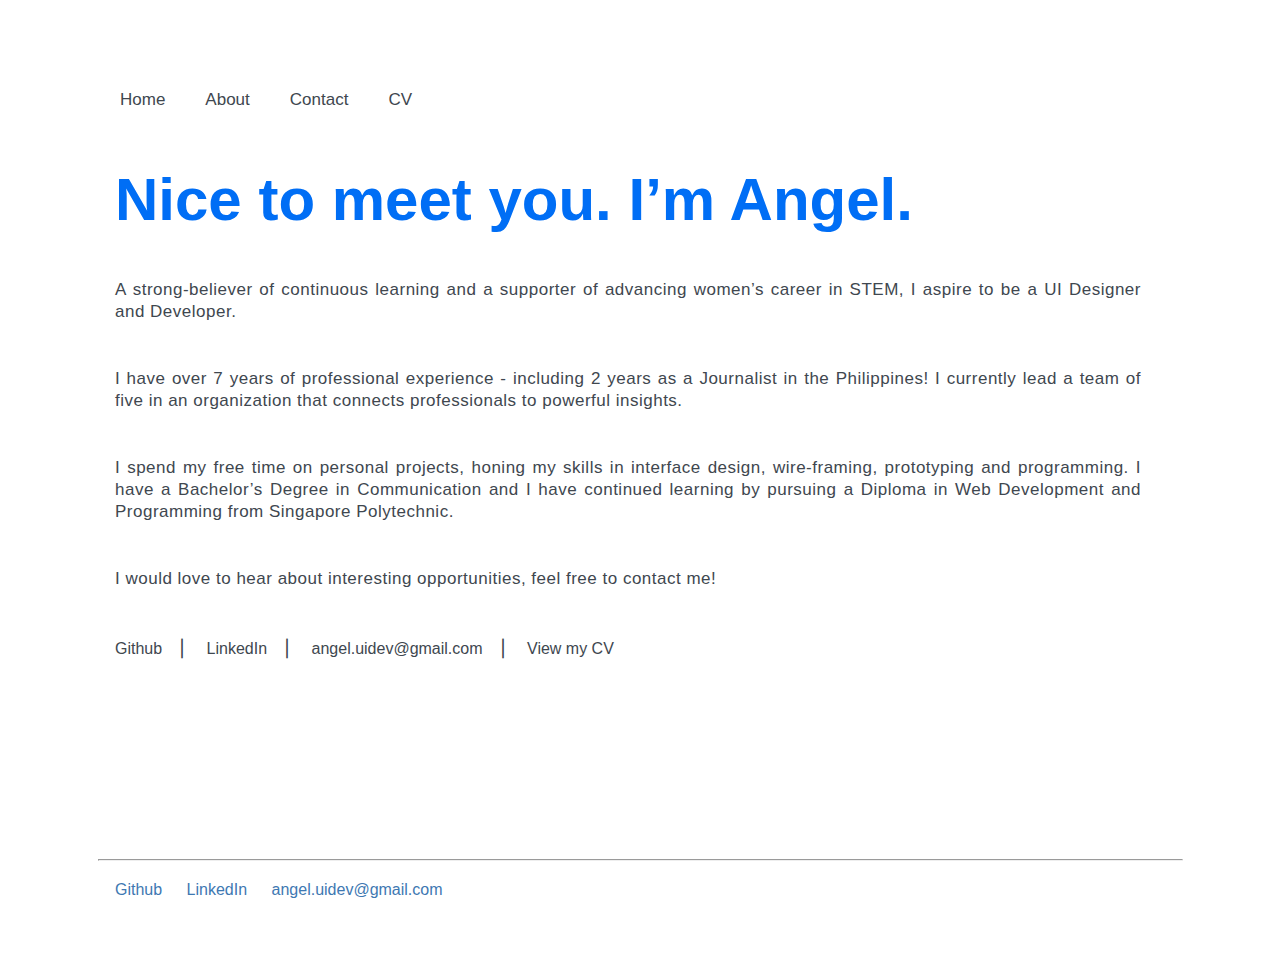
==== about.html @ 23d8b573 "first commit" ====
<!DOCTYPE html>
<html lang="en">
<head>
    <meta charset="UTF-8">
    <meta name="viewport" content="width=device-width, initial-scale=1.0">
    <meta http-equiv="X-UA-Compatible" content="ie=edge">
    <link rel="stylesheet" href="style.css">
    <title>About Me</title>
</head>
<body>
    <!-- Navigation -->
    <header class=topnav>
            <label for="toggle">&#9776;</label>
            <input type="checkbox" id="toggle"/>
            <div class="menu">
                    <a href="index.html">Home</a>
                    <a href="about.html">About</a>
                    <a href="https://www.linkedin.com/in/angel-ramirez-757218a1/" target="_blank">Contact</a>
                    <a href="Angel-Ramirez-CV.pdf" download="CV" target="_blank">CV</a>
            </div>
    </header>

    <!-- About - Headline -->
    <h1>Nice to meet you. I’m Angel.</h1>
    
    <!-- About - Body -->
    <p>A strong-believer of continuous learning and a supporter of advancing women’s career in STEM, I aspire to be a UI Designer and Developer.</p>
    
    <p>I have over 7 years of professional experience - including 2 years as a Journalist in the Philippines! I currently lead a team of five in an organization that connects professionals to powerful insights.</p>

    <p>I spend my free time on personal projects, honing my skills in interface design, wire-framing, prototyping and programming. I have a Bachelor’s Degree in Communication and I have continued learning by pursuing a Diploma in Web Development and Programming from Singapore Polytechnic.</p>

    <p>I would love to hear about interesting opportunities, feel free to contact me!</p>

    <!-- About - Contact -->
    <div class="before-footer">
        <a href="https://github.com/angeluidev">Github</a><span>&#8739;</span>
        <a href="https://www.linkedin.com/in/angel-ramirez-757218a1/">LinkedIn</a><span>&#8739;</span>
        <a href="mailto:angel.uidev@gmail.com">angel.uidev@gmail.com</a><span>&#8739;</span>
        <a href="Angel-Ramirez-CV.pdf" download="CV" target="_blank">View my CV</a>
    </div>

    <hr> 

    <!-- Footer -->

    <footer>
            <a href="https://github.com/angeluidev">Github</a>
            <a href="https://www.linkedin.com/in/angel-ramirez-757218a1/">LinkedIn</a>
            <a href="mailto:angel.uidev@gmail.com">angel.uidev@gmail.com</a>
    </footer>

</body>
</html>
---- style.css ----
html {
    font-family: sans-serif;
    -ms-text-size-adjust: 100%;
    -webkit-text-size-adjust: 100%;
}

body {
    font-family: Arial, Helvetica, sans-serif;
    margin: 70px;
    padding: 0;
    height: auto;
    color: #40474F;
    display: block;
}

/* Navigation */
.topnav {
    overflow: hidden;
    margin: 30px 0 10px 30px;
}

.topnav a {
    float: left;
    text-align: center;
    padding: 20px 20px;
    text-decoration: none;
    font-size: 17px;
    color: #40474F;
}

.topnav a:visited {
    margin: 0 40px 0 0;
    text-decoration: none;
    line-height: 70px;
    display: none;
}

.topnav a:hover {
    text-decoration: underline;
}

label {
    font-size: 22px;
    display: none;
    width: 26px;
}

#toggle {
    display: none;
}

/* Headline */
h1 {
    width: 80%;
    margin: 35px 45px 10px 45px;
    font-size: 60px;
    color: #006EF5;
}

.project {
    color: #40474F;
}

.project-sub {
    color: #006EF5;
}

p {
    width: 90%;
    margin: 45px;
    letter-spacing: 0.5px;
    line-height: 22px;
    text-align: justify;
    font-size: 17px;
}

h3 {
    margin: 10px 0 40px 45px;
    font-size: 25px;
    color: #838383;
    font-weight: 550;
}

h4 {
    margin-left: 45px;
    font-weight: normal;
    letter-spacing: 0.5px;
    line-height: 20px;
}

ol {
    margin: 30px 0 0 30px;
}

li {
    letter-spacing: 0.8px;
    line-height: 23px;
}

.get-in-touch {
    text-decoration: none;
    margin: 45px;
    font-style: italic;
    color: #006EF5;
}
.get-in-touch:hover {
    text-decoration: underline;
}

/* Contact in About */
.before-footer {
    margin: 20px 0 200px 45px;
    display: block;
}

footer {
    margin: 20px 0 20px 45px;
}
.before-footer a {
    text-decoration: none;
    color: #40474F;
}

.before-footer a:visited {
    text-decoration: none;
}

.before-footer a:hover {
    text-decoration: underline;
}

span {
    font-size: 20px;
    margin: 15px;
}

/* Footer */
hr {
    width: 95%;
    text-align: center;
}

footer a {
    text-decoration: none;
    padding-right: 20px;
    color: #3E78B2;
}

footer a:visited {
    text-decoration: none;
}

footer a:hover {
    text-decoration: underline;
}

/* Projects */

h5 {
    margin-top: 45px;
    font-size: 20px;
    font-weight: normal;
    letter-spacing: 1px;
    line-height: 22px;
}

h5:hover {
    text-decoration: underline;
}

img {
    max-width: 80%;
    height: auto;
    margin: 50px 0 90px 0;
    display: block;
    margin-left: auto;
    margin-right: auto;
    height: auto;
    transition: transform .4s;
}

img:hover {
    transform: scale(1.05);
}

@media only screen and (max-width: 500px) {
    body {
        margin: 8px 12px 8px 8px;
        align-content: center;
        height: auto;
    }

    img {
        display: block;
        margin-left: auto;
        margin-right: auto;
        max-width: 90%;
        /* margin: 50px 10px 20px 15px; */
    }

    label  {
        display: block;
        cursor: pointer;
    }

    .menu {
        text-align: center;
        width: 100%;
        display: none;
    }

    .topnav a{
        display: block;
        float: none;
        border-bottom: 1px solid #EAEAEB;
    }

    #toggle:checked + .menu {
        display: block;
    }

    h1 {
        font-size: 40px;
    }

    h3 {
        font-size: 23px;
        max-width: 85%;
    }

    h5 {
        font-size: 16px;
    }

    h4 {
        font-size: 16px;
        max-width: 85%;
    }

    p {
        max-width: 80%;
        font-size: 15px;
        line-height: 18px;
    }

    footer a {
        display: block;
        margin-top: 10px;
    }

    footer {
        height: 180px;
    }
    .before-footer {
        margin: 20px 0 100px 45px;
    } 

}
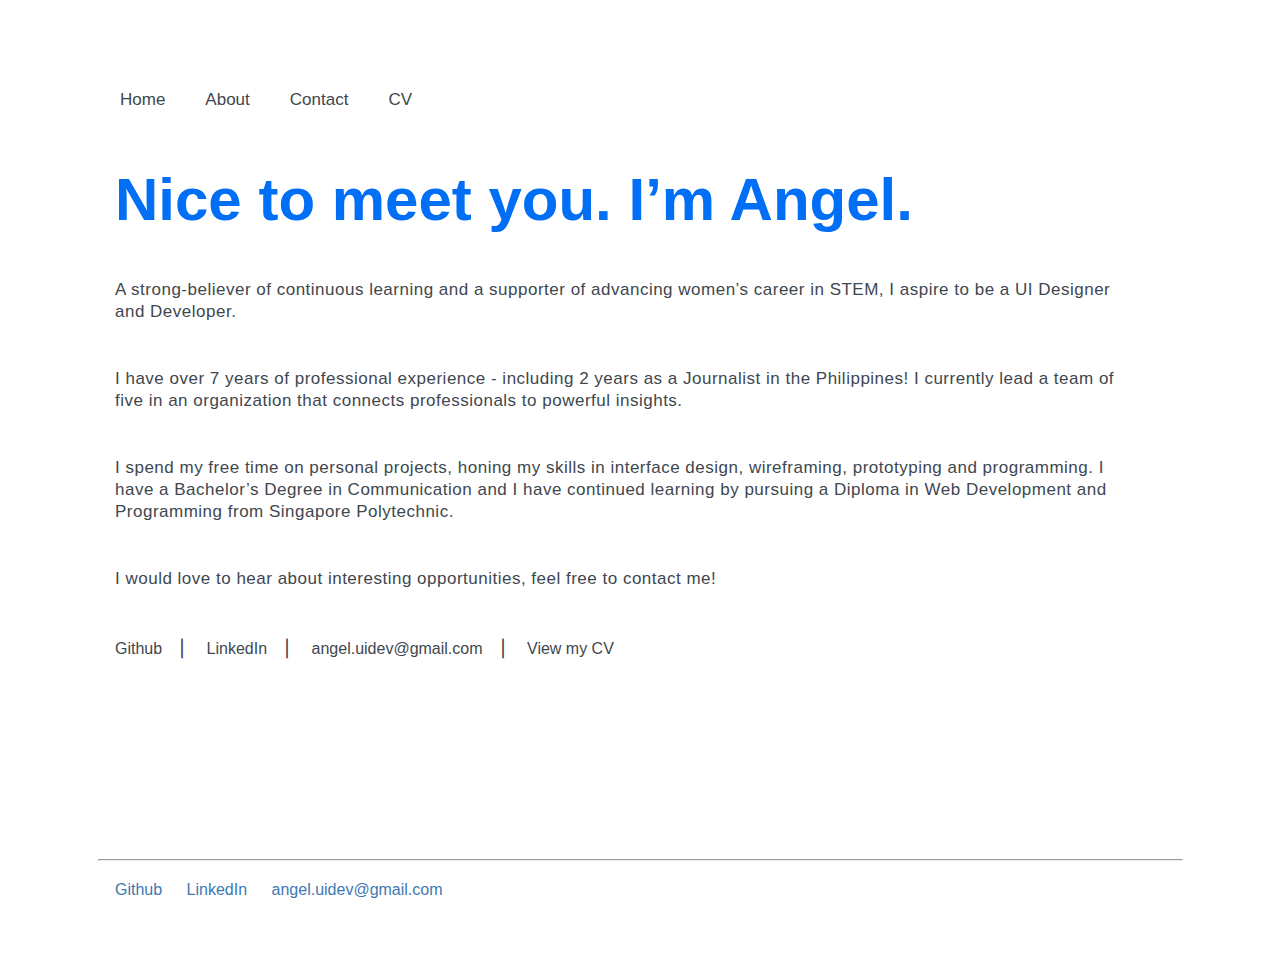
==== commit 15ab24d8: "Change existing files" ====
--- a/about.html
+++ b/about.html
@@ -28,7 +28,7 @@
     
     <p>I have over 7 years of professional experience - including 2 years as a Journalist in the Philippines! I currently lead a team of five in an organization that connects professionals to powerful insights.</p>
 
-    <p>I spend my free time on personal projects, honing my skills in interface design, wire-framing, prototyping and programming. I have a Bachelor’s Degree in Communication and I have continued learning by pursuing a Diploma in Web Development and Programming from Singapore Polytechnic.</p>
+    <p>I spend my free time on personal projects, honing my skills in interface design, wireframing, prototyping and programming. I have a Bachelor’s Degree in Communication and I have continued learning by pursuing a Diploma in Web Development and Programming from Singapore Polytechnic.</p>
 
     <p>I would love to hear about interesting opportunities, feel free to contact me!</p>
 
--- a/style.css
+++ b/style.css
@@ -70,7 +70,6 @@
     margin: 45px;
     letter-spacing: 0.5px;
     line-height: 22px;
-    text-align: justify;
     font-size: 17px;
 }
 
@@ -177,6 +176,7 @@
     margin-right: auto;
     height: auto;
     transition: transform .4s;
+    box-shadow: 6px 9px 25px -12px rgba(105,105,105,1);
 }
 
 img:hover {
@@ -185,17 +185,19 @@
 
 @media only screen and (max-width: 500px) {
     body {
-        margin: 8px 12px 8px 8px;
-        align-content: center;
-        height: auto;
-    }
-
-    img {
         display: block;
         margin-left: auto;
         margin-right: auto;
-        max-width: 90%;
-        /* margin: 50px 10px 20px 15px; */
+        max-width: 95%;
+        height: auto;
+    }
+
+    img {
+        display: block;
+        margin-left: auto;
+        margin-right: auto;
+        padding: 0;
+        max-width: 85%;
     }
 
     label  {
@@ -221,26 +223,39 @@
 
     h1 {
         font-size: 40px;
+        margin-left: 30px;
     }
 
     h3 {
         font-size: 23px;
         max-width: 85%;
+        margin-left: 30px;
+    }
+
+    .before-footer {
+        padding: 0;
     }
 
     h5 {
-        font-size: 16px;
+        font-size: 15px;
+        max-width: 70%;
     }
 
     h4 {
         font-size: 16px;
         max-width: 85%;
+        margin-left: 30px;
     }
 
     p {
         max-width: 80%;
         font-size: 15px;
         line-height: 18px;
+        margin-left: 30px;
+    }
+
+    ol {
+        max-width: 75%;
     }
 
     footer a {
